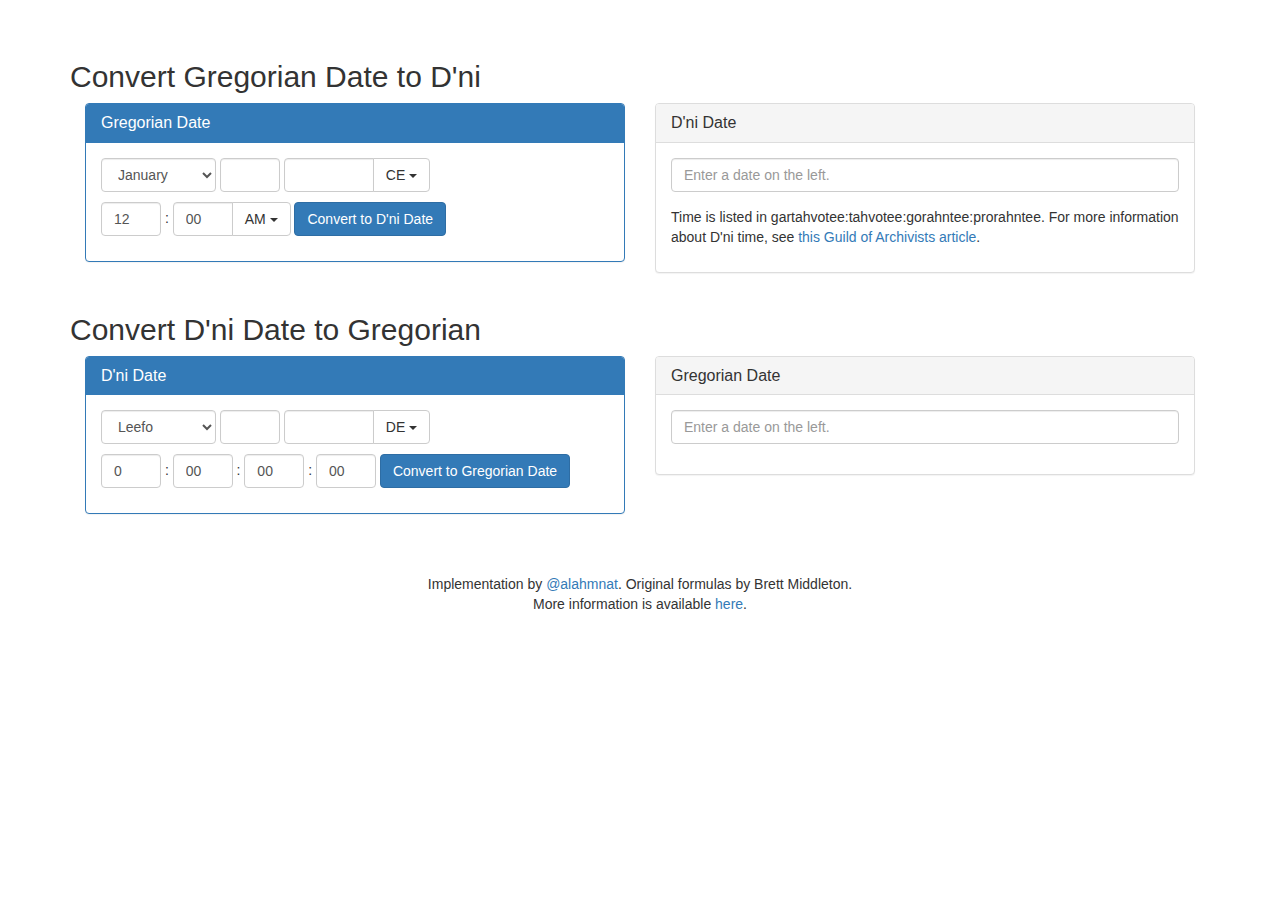
==== index.html @ 69c7e0b2 "Added project files" ====
<!DOCTYPE html>
<html lang="en">
	<head>
		<title>D'ni date converter</title>
		<link rel="stylesheet" href="css/bootstrap.min.css" />
		<link rel="stylesheet" href="css/site.css" />
	</head>
	<body>
		<div class="container">
			<div id="main">
				<div class="row">
					<h2>Convert Gregorian Date to D'ni</h2>
					<div class="col-md-6">
						<div class="panel panel-primary">
							<div class="panel-heading">
								<h3 class="panel-title">Gregorian Date</h3>
							</div>
							<div class="panel-body">
								<div class="form-inline">
									<div class="form-group">
										<select id="GregorianDateMonth" class="form-control">
											<option value="1">January</option>
											<option value="2">February</option>
											<option value="3">March</option>
											<option value="4">April</option>
											<option value="5">May</option>
											<option value="6">June</option>
											<option value="7">July</option>
											<option value="8">August</option>
											<option value="9">September</option>
											<option value="10">October</option>
											<option value="11">November</option>
											<option value="12">December</option>
										</select>
										<input type="number" id="GregorianDateDay" maxlength="2" step="1" class="form-control" min="1" max="31" />
										<div class="input-group">
											<input type="number" id="GregorianDateYear" maxlength="4" step="1" min="1" class="form-control" />
											<div class="input-group-btn" id="SurfaceEraSelector">
												<button type="button" class="btn btn-default dropdown-toggle" data-toggle="dropdown" aria-haspopup="true" aria-expanded="false"><span>CE</span> <span class="caret"></span></button>
												<ul class="dropdown-menu dropdown-menu-right">
													<li><a href="#">BCE</a></li>
													<li><a href="#">CE</a></li>
												</ul>
											</div>
										</div>
									</div>
										<br />
									<div class="form-group">
										<input type="number" id="GregorianDateHour" class="form-control" maxlength="2" value="12" min="1" max="12" /> :
										<div class="input-group">
											<input type="number" id="GregorianDateMinute" class="form-control pad-numbers" maxlength="2" value="00" min="0" max="59" />
											<div class="input-group-btn" id="MeridianSelector">
												<button type="button" class="btn btn-default dropdown-toggle" data-toggle="dropdown" aria-haspopup="true" aria-expanded="false"><span>AM</span> <span class="caret"></span></button>
												<ul class="dropdown-menu dropdown-menu-right">
													<li><a href="#">AM</a></li>
													<li><a href="#">PM</a></li>
												</ul>
											</div>
										</div>
										<button id="ConvertSurfaceToCavernDate" class="btn btn-primary">Convert to D'ni Date</button>
									</div>
								</div>
							</div>
						</div>
					</div>
					<div class="col-md-6">
						<div class="panel panel-default">
							<div class="panel-heading">
								<h3 class="panel-title">D'ni Date</h3>
							</div>
							<div class="panel-body">
								<div class="form-group">
									<input type="text" class="form-control" id="DniDate" value="" placeholder="Enter a date on the left." />
								</div>
								<p>
									Time is listed in gartahvotee:tahvotee:gorahntee:prorahntee. For more information about D'ni time, see <a href="https://archive.guildofarchivists.org/wiki/D%27ni_time" target="_blank">this Guild of Archivists article</a>.
								</p>
							</div>
						</div>
					</div>
				</div>
				<div class="row">
					<h2>Convert D'ni Date to Gregorian</h2>
					<div class="col-md-6">
						<div class="panel panel-primary">
							<div class="panel-heading">
								<h3 class="panel-title">D'ni Date</h3>
							</div>
							<div class="panel-body">
								<div class="form-inline">
									<div class="form-group">
										<select id="DniDateVailee" class="form-control">
											<option value="1">Leefo</option>
											<option value="2">Leebro</option>
											<option value="3">Leesahn</option>
											<option value="4">Leetar</option>
											<option value="5">Leevot</option>
											<option value="6">Leevofo</option>
											<option value="7">Leevobro</option>
											<option value="8">Leevosahn</option>
											<option value="9">Leevotar</option>
											<option value="10">Leenovoo</option>
										</select>
										<input type="number" id="DniDateYahr" maxlength="2" step="1" class="form-control" min="1" max="29" />
										<div class="input-group">
											<input type="number" id="DniDateHahr" maxlength="4" step="1" min="0" class="form-control" />
											<div class="input-group-btn" id="DniEraSelector">
												<button type="button" class="btn btn-default dropdown-toggle" data-toggle="dropdown" aria-haspopup="true" aria-expanded="false"><span>DE</span> <span class="caret"></span></button>
												<ul class="dropdown-menu dropdown-menu-right">
													<li><a href="#">BE</a></li>
													<li><a href="#">DE</a></li>
												</ul>
											</div>
										</div>
									</div>
										<br />
									<div class="form-group">
										<input type="number" id="DniDateGartahvo" class="form-control pad-numbers" maxlength="1" value="0" min="0" max="4" /> :
										<input type="number" id="DniDateTahvo" class="form-control pad-numbers" maxlength="2" value="00" min="0" max="24" /> :
										<input type="number" id="DniDateGorahn" class="form-control pad-numbers" maxlength="2" value="00" min="0" max="24" /> :
										<input type="number" id="DniDateProrahn" class="form-control pad-numbers" maxlength="2" value="00" min="0" max="24" />
										<button id="ConvertCavernToSurfaceDate" class="btn btn-primary">Convert to Gregorian Date</button>
									</div>
								</div>
							</div>
						</div>
					</div>
					<div class="col-md-6">
						<div class="panel panel-default">
							<div class="panel-heading">
								<h3 class="panel-title">Gregorian Date</h3>
							</div>
							<div class="panel-body">
								<div class="form-group">
									<input type="text" class="form-control" id="SurfaceDate" value="" placeholder="Enter a date on the left." />
								</div>
							</div>
						</div>
					</div>	
				</div>
			</div>
			
			<div class="row">
				<div class="col-md-6 col-md-offset-3">
					<p class="text-center">
						Implementation by <a href="http://www.twitter.com/alahmnat">@alahmnat</a>. Original formulas by Brett Middleton.<br /> 
						More information is available <a href="https://archive.guildofarchivists.org/wiki/D%27ni_time_conversion">here</a>.
					</p>
				</div>
			</div>
		</div>
		
		<script type="text/javascript" src="https://code.jquery.com/jquery-3.1.1.slim.min.js"></script>
		<script src="js/bootstrap.min.js"></script>
		<script src="js/DniDate.js"></script>
		<script type="text/javascript">
			var surfaceEra = "CE";
			var dniEra = "DE";
			var meridian = "AM";
			
			$("#SurfaceEraSelector li").on("click", function() {
				$("#SurfaceEraSelector button span:first-child").text($(this).text());
				surfaceEra = $(this).text();
			});
			
			$("#DniEraSelector li").on("click", function() {
				$("#DniEraSelector button span:first-child").text($(this).text());
				dniEra = $(this).text();
			});
			
			$("#MeridianSelector li").on("click", function() {
				$("#MeridianSelector button span:first-child").text($(this).text());
				meridian = $(this).text();
			});
			
			$(".pad-numbers").on("change", function() {
				if($(this).val() < 10) {
					$(this).val("0" + $(this).val());
				}
			})
			
			$("#ConvertSurfaceToCavernDate").on("click", function() {
				if($("#GregorianDateYear").val() === "" || $("#GregorianDateMonth").val() === "" || $("#GregorianDateDay").val() === "") {
					alert("You must enter a complete date first!")
					return;
				}
				
				var year = parseFloat($("#GregorianDateYear").val());
				var month = parseFloat($("#GregorianDateMonth").val());
				var day = parseFloat($("#GregorianDateDay").val());
				var hour = parseFloat($("#GregorianDateHour").val());
				var minute = parseFloat($("#GregorianDateMinute").val());
				var second = 0;
				
				if(surfaceEra == "BCE") {
					year = -1 * year + 1;
				}
				
				if(meridian === "PM") {
					hour = hour + 12;
				}
				
				var surfaceDate = new Date(year, month - 1, day, hour, minute, second);
				surfaceDate.setFullYear(year);
				
				var cavernDate = new DniDate();
				cavernDate.setFromSurfaceDate(surfaceDate);
				
				$("#DniDate").val(cavernDate.toString());
			});
			
			$("#ConvertCavernToSurfaceDate").on("click", function() {
				if($("#DniDateHahr").val() === "" || $("#DniDateVailee").val() === "" || $("#DniDateYahr").val() === "") {
					alert("You must enter a complete date first!");
					return;
				}
				
				var hahr = parseFloat($("#DniDateHahr").val());
				var vailee = parseFloat($("#DniDateVailee").val());
				var yahr = parseFloat($("#DniDateYahr").val());
				var gartahvo = parseFloat($("#DniDateGartahvo").val());
				var tahvo = parseFloat($("#DniDateTahvo").val());
				var gorahn = parseFloat($("#DniDateGorahn").val());
				var prorahn = parseFloat($("#DniDateProrahn").val());
				
				if(dniEra == "BE") {
					hahr = hahr * -1;
				}
				
				var cavernDate = new DniDate(hahr, vailee, yahr, gartahvo, tahvo, gorahn, prorahn);
				var surfaceDate = cavernDate.toSurfaceDate();
				
				$("#SurfaceDate").val(surfaceDate.toUTCString());
			});
		</script>
	</body>
</html>
---- css/site.css ----
#main {
	padding: 40px 15px;
}

input[id$="DateDay"], input[id$="DateHour"], input[id$="DateMinute"], input[id$="DateYahr"], input[id$="DateGartahvo"], input[id$="DateTahvo"], input[id$="DateGorahn"], input[id$="DateProrahn"] {
	width: 60px !important;
}

input[id$="DateYear"], input[id$="DateHahr"] {
	width: 90px !important;
}

#EraSelector button span:first-child {
	display: inline-block;
	width: 29px;
	text-align: left;
}

.form-inline .form-group {
	margin-bottom: 10px;
}
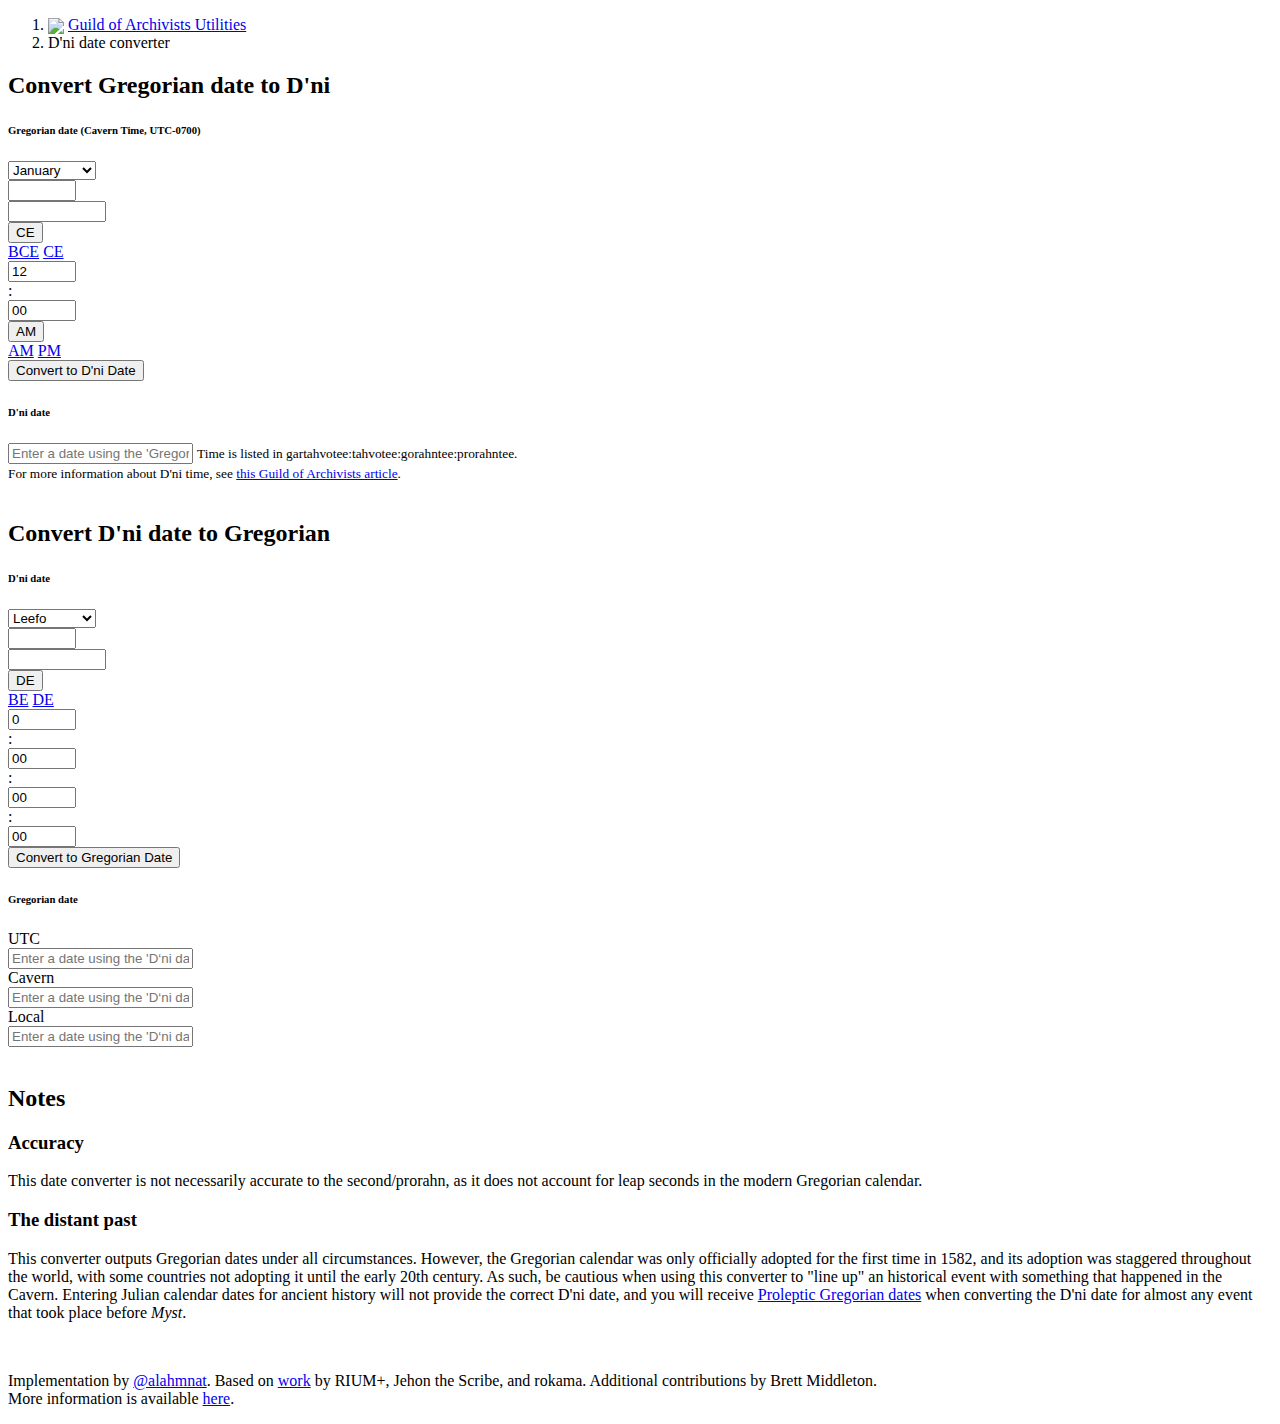
==== commit 61fbc598: "Overhauled algorithms, bumping to 2.0" ====
--- a/index.html
+++ b/index.html
@@ -1,157 +1,232 @@
 <!DOCTYPE html>
 <html lang="en">
 	<head>
+		<meta charset="utf-8">
+		<meta name="viewport" content="width=device-width, initial-scale=1, shrink-to-fit=no">
+		<link rel="stylesheet" href="https://stackpath.bootstrapcdn.com/bootstrap/4.2.1/css/bootstrap.min.css" integrity="sha384-GJzZqFGwb1QTTN6wy59ffF1BuGJpLSa9DkKMp0DgiMDm4iYMj70gZWKYbI706tWS" crossorigin="anonymous">			
+		<link rel="stylesheet" href="../css/common.css" />	
+		<link rel="stylesheet" href="css/site.css" />
 		<title>D'ni date converter</title>
-		<link rel="stylesheet" href="css/bootstrap.min.css" />
-		<link rel="stylesheet" href="css/site.css" />
 	</head>
 	<body>
-		<div class="container">
-			<div id="main">
+		<header>
+			<nav aria-label="breadcrumb">
+			<ol class="breadcrumb">
+				<li class="breadcrumb-item"><img src="/images/wiki.png" style="height:28px;width:auto;vertical-align: middle" /> <a href="/utilities">Guild of Archivists Utilities</a></li>
+				<li class="breadcrumb-item active" aria-current="page">D'ni date converter</li>
+			</ol>
+			</nav>
+		</header>
+		<main role="main">
+			<div class="container">
+				<h2>Convert Gregorian date to D'ni</h2>
 				<div class="row">
-					<h2>Convert Gregorian Date to D'ni</h2>
 					<div class="col-md-6">
-						<div class="panel panel-primary">
-							<div class="panel-heading">
-								<h3 class="panel-title">Gregorian Date</h3>
-							</div>
-							<div class="panel-body">
-								<div class="form-inline">
-									<div class="form-group">
-										<select id="GregorianDateMonth" class="form-control">
-											<option value="1">January</option>
-											<option value="2">February</option>
-											<option value="3">March</option>
-											<option value="4">April</option>
-											<option value="5">May</option>
-											<option value="6">June</option>
-											<option value="7">July</option>
-											<option value="8">August</option>
-											<option value="9">September</option>
-											<option value="10">October</option>
-											<option value="11">November</option>
-											<option value="12">December</option>
-										</select>
-										<input type="number" id="GregorianDateDay" maxlength="2" step="1" class="form-control" min="1" max="31" />
-										<div class="input-group">
-											<input type="number" id="GregorianDateYear" maxlength="4" step="1" min="1" class="form-control" />
-											<div class="input-group-btn" id="SurfaceEraSelector">
-												<button type="button" class="btn btn-default dropdown-toggle" data-toggle="dropdown" aria-haspopup="true" aria-expanded="false"><span>CE</span> <span class="caret"></span></button>
-												<ul class="dropdown-menu dropdown-menu-right">
-													<li><a href="#">BCE</a></li>
-													<li><a href="#">CE</a></li>
-												</ul>
+						<div class="card border-warning bg-white">
+							<h6 class="card-header bg-warning">Gregorian date (Cavern Time, UTC-0700)</h6>
+							<div class="card-body">
+								<form>
+									<div class="form-row align-items-center mb-2">
+										<div class="col-auto">
+											<select id="GregorianDateMonth" class="custom-select">
+												<option value="1">January</option>
+												<option value="2">February</option>
+												<option value="3">March</option>
+												<option value="4">April</option>
+												<option value="5">May</option>
+												<option value="6">June</option>
+												<option value="7">July</option>
+												<option value="8">August</option>
+												<option value="9">September</option>
+												<option value="10">October</option>
+												<option value="11">November</option>
+												<option value="12">December</option>
+											</select>
+										</div>
+										<div class="col-auto">
+											<input type="number" id="GregorianDateDay" maxlength="2" step="1" class="form-control" min="1" max="31" />
+										</div>
+										<div class="col-auto">
+											<div class="input-group">
+												<input type="number" id="GregorianDateYear" maxlength="4" step="1" min="1" class="form-control" />
+												<div class="input-group-append" id="SurfaceEraSelector">
+												    <button class="btn btn-outline-secondary dropdown-toggle" type="button" data-toggle="dropdown" aria-haspopup="true" aria-expanded="false">CE</button>
+												    <div class="dropdown-menu">
+														<a class="dropdown-item" href="#">BCE</a>
+														<a class="dropdown-item" href="#">CE</a>
+												    </div>
+											  	</div>
 											</div>
 										</div>
 									</div>
-										<br />
-									<div class="form-group">
-										<input type="number" id="GregorianDateHour" class="form-control" maxlength="2" value="12" min="1" max="12" /> :
-										<div class="input-group">
-											<input type="number" id="GregorianDateMinute" class="form-control pad-numbers" maxlength="2" value="00" min="0" max="59" />
-											<div class="input-group-btn" id="MeridianSelector">
-												<button type="button" class="btn btn-default dropdown-toggle" data-toggle="dropdown" aria-haspopup="true" aria-expanded="false"><span>AM</span> <span class="caret"></span></button>
-												<ul class="dropdown-menu dropdown-menu-right">
-													<li><a href="#">AM</a></li>
-													<li><a href="#">PM</a></li>
-												</ul>
+									<div class="form-row align-items-center">
+										<div class="col-auto">
+											<input type="number" id="GregorianDateHour" class="form-control" maxlength="2" value="12" min="1" max="12" /> 
+										</div>
+										<div class="col-auto m-0 p-0">
+											:
+										</div>
+										<div class="col-auto">
+											<div class="input-group">
+												<input type="number" id="GregorianDateMinute" class="form-control pad-numbers" maxlength="2" value="00" min="0" max="59" />
+												<div class="input-group-append" id="MeridianSelector">
+												    <button class="btn btn-outline-secondary dropdown-toggle" type="button" data-toggle="dropdown" aria-haspopup="true" aria-expanded="false">AM</button>
+												    <div class="dropdown-menu">
+														<a class="dropdown-item" href="#">AM</a>
+														<a class="dropdown-item" href="#">PM</a>
+												    </div>
+											  	</div>
 											</div>
 										</div>
-										<button id="ConvertSurfaceToCavernDate" class="btn btn-primary">Convert to D'ni Date</button>
-									</div>
-								</div>
+										<div class="col-auto">
+											<button id="ConvertSurfaceToCavernDate" class="btn btn-warning">Convert to D'ni Date</button>
+										</div>
+									</div>
+								</form>
 							</div>
 						</div>
 					</div>
 					<div class="col-md-6">
-						<div class="panel panel-default">
-							<div class="panel-heading">
-								<h3 class="panel-title">D'ni Date</h3>
-							</div>
-							<div class="panel-body">
-								<div class="form-group">
-									<input type="text" class="form-control" id="DniDate" value="" placeholder="Enter a date on the left." />
-								</div>
-								<p>
-									Time is listed in gartahvotee:tahvotee:gorahntee:prorahntee. For more information about D'ni time, see <a href="https://archive.guildofarchivists.org/wiki/D%27ni_time" target="_blank">this Guild of Archivists article</a>.
-								</p>
+						<div class="card bg-white">
+							<h6 class="card-header">D'ni date</h6>
+							<div class="card-body">
+								<input type="text" class="form-control" id="DniDate" value="" placeholder="Enter a date using the 'Gregorian date' fields." aria-describedby="dniDateHelp" />
+								<small class="form-text text-muted" id="dniDateHelp">
+									Time is listed in gartahvotee:tahvotee:gorahntee:prorahntee.<br />For more information about D'ni time, see <a href="https://archive.guildofarchivists.org/wiki/D%27ni_time" target="_blank">this Guild of Archivists article</a>.
+								</small>
 							</div>
 						</div>
 					</div>
 				</div>
+				
+				<br />
+				<h2>Convert D'ni date to Gregorian</h2>
 				<div class="row">
-					<h2>Convert D'ni Date to Gregorian</h2>
 					<div class="col-md-6">
-						<div class="panel panel-primary">
-							<div class="panel-heading">
-								<h3 class="panel-title">D'ni Date</h3>
-							</div>
-							<div class="panel-body">
-								<div class="form-inline">
-									<div class="form-group">
-										<select id="DniDateVailee" class="form-control">
-											<option value="1">Leefo</option>
-											<option value="2">Leebro</option>
-											<option value="3">Leesahn</option>
-											<option value="4">Leetar</option>
-											<option value="5">Leevot</option>
-											<option value="6">Leevofo</option>
-											<option value="7">Leevobro</option>
-											<option value="8">Leevosahn</option>
-											<option value="9">Leevotar</option>
-											<option value="10">Leenovoo</option>
-										</select>
-										<input type="number" id="DniDateYahr" maxlength="2" step="1" class="form-control" min="1" max="29" />
-										<div class="input-group">
-											<input type="number" id="DniDateHahr" maxlength="4" step="1" min="0" class="form-control" />
-											<div class="input-group-btn" id="DniEraSelector">
-												<button type="button" class="btn btn-default dropdown-toggle" data-toggle="dropdown" aria-haspopup="true" aria-expanded="false"><span>DE</span> <span class="caret"></span></button>
-												<ul class="dropdown-menu dropdown-menu-right">
-													<li><a href="#">BE</a></li>
-													<li><a href="#">DE</a></li>
-												</ul>
+						<div class="card border-warning bg-white">
+							<h6 class="card-header bg-warning">D'ni date</h6>
+							<div class="card-body">
+								<form>
+									<div class="form-row align-items-center mb-2">
+										<div class="col-auto">
+											<select id="DniDateVailee" class="custom-select">
+												<option value="1">Leefo</option>
+												<option value="2">Leebro</option>
+												<option value="3">Leesahn</option>
+												<option value="4">Leetar</option>
+												<option value="5">Leevot</option>
+												<option value="6">Leevofo</option>
+												<option value="7">Leevobro</option>
+												<option value="8">Leevosahn</option>
+												<option value="9">Leevotar</option>
+												<option value="10">Leenovoo</option>
+											</select>
+										</div>
+										<div class="col-auto">
+											<input type="number" id="DniDateYahr" maxlength="2" step="1" class="form-control" min="1" max="29" />
+										</div>
+										<div class="col-auto">
+											<div class="input-group">
+												<input type="number" id="DniDateHahr" maxlength="4" step="1" min="0" class="form-control" />
+												<div class="input-group-append" id="DniEraSelector">
+												    <button class="btn btn-outline-secondary dropdown-toggle" type="button" data-toggle="dropdown" aria-haspopup="true" aria-expanded="false">DE</button>
+												    <div class="dropdown-menu">
+														<a class="dropdown-item" href="#">BE</a>
+														<a class="dropdown-item" href="#">DE</a>
+												    </div>
+											  	</div>
 											</div>
 										</div>
 									</div>
-										<br />
-									<div class="form-group">
-										<input type="number" id="DniDateGartahvo" class="form-control pad-numbers" maxlength="1" value="0" min="0" max="4" /> :
-										<input type="number" id="DniDateTahvo" class="form-control pad-numbers" maxlength="2" value="00" min="0" max="24" /> :
-										<input type="number" id="DniDateGorahn" class="form-control pad-numbers" maxlength="2" value="00" min="0" max="24" /> :
-										<input type="number" id="DniDateProrahn" class="form-control pad-numbers" maxlength="2" value="00" min="0" max="24" />
-										<button id="ConvertCavernToSurfaceDate" class="btn btn-primary">Convert to Gregorian Date</button>
-									</div>
-								</div>
+									<div class="form-row align-items-center">
+										<div class="col-auto mx-1 px-0">
+											<input type="number" id="DniDateGartahvo" class="form-control pad-numbers" maxlength="1" value="0" min="0" max="4" />
+										</div>
+										<div class="col-auto m-0 p-0">
+											:
+										</div>
+										<div class="col-auto mx-1 px-0">
+											<input type="number" id="DniDateTahvo" class="form-control pad-numbers" maxlength="2" value="00" min="0" max="24" />
+										</div>
+										<div class="col-auto m-0 p-0">
+											:
+										</div>
+										<div class="col-auto mx-1 px-0">
+											<input type="number" id="DniDateGorahn" class="form-control pad-numbers" maxlength="2" value="00" min="0" max="24" />
+										</div>
+										<div class="col-auto m-0 p-0">
+											:
+										</div>
+										<div class="col-auto mx-1 px-0">
+											<input type="number" id="DniDateProrahn" class="form-control pad-numbers" maxlength="2" value="00" min="0" max="24" />
+										</div>
+										<div class="col-auto px-0">
+											<button id="ConvertCavernToSurfaceDate" class="btn btn-warning">Convert to Gregorian Date</button>
+										</div>
+									</div>
+								</form>
 							</div>
 						</div>
 					</div>
 					<div class="col-md-6">
-						<div class="panel panel-default">
-							<div class="panel-heading">
-								<h3 class="panel-title">Gregorian Date</h3>
-							</div>
-							<div class="panel-body">
-								<div class="form-group">
-									<input type="text" class="form-control" id="SurfaceDate" value="" placeholder="Enter a date on the left." />
-								</div>
+						<div class="card bg-white">
+							<h6 class="card-header">Gregorian date</h6>
+							<div class="card-body">
+								<form>
+									<div class="form-group row">
+										<label for="SurfaceDate" class="col-sm-2">UTC</label>
+										<div class="col-sm-10">
+											<input type="text" class="form-control" id="SurfaceDate" value="" placeholder="Enter a date using the 'D‘ni date' fields." />
+										</div>
+									</div>
+									<div class="form-group row">
+										<label for="SurfaceDateLocal" class="col-sm-2">Cavern</label>
+										<div class="col-sm-10">
+											<input type="text" class="form-control" id="SurfaceDateCavern" value="" placeholder="Enter a date using the 'D‘ni date' fields." />
+										</div>
+									</div>
+									<div class="form-group row">
+										<label for="SurfaceDateLocal" class="col-sm-2">Local</label>
+										<div class="col-sm-10">
+											<input type="text" class="form-control" id="SurfaceDateLocal" value="" placeholder="Enter a date using the 'D‘ni date' fields." />
+										</div>
+									</div>
 							</div>
 						</div>
-					</div>	
+					</div>
+				</div>
+				
+				<br />
+				<h2>Notes</h2> 
+				<h3>Accuracy</h3>
+				<p>
+					This date converter is not necessarily accurate to the second/prorahn, as it does not account for leap seconds in the modern Gregorian calendar.
+				</p>
+				<h3>The distant past</h3>
+				<p>
+					This converter outputs Gregorian dates under all circumstances. However, the Gregorian calendar was only officially adopted for the first time in 1582, 
+					and its adoption was staggered throughout the world, with some countries not adopting it until the early 20th century. As such, be cautious when using
+					this converter to "line up" an historical event with something that happened in the Cavern. Entering Julian calendar dates for ancient history will
+					not provide the correct D'ni date, and you will receive <a href="https://en.wikipedia.org/wiki/Proleptic_Gregorian_calendar">Proleptic Gregorian dates</a>
+					when converting the D'ni date for almost any event that took place before <i>Myst</i>.
+				</p>
+			
+				<br />
+				<div class="row">
+					<div class="col-md-12 text-center">
+						<p>
+							Implementation by <a href="http://www.twitter.com/alahmnat">@alahmnat</a>. Based on <a href="http://jsfiddle.net/154e70as/3/">work</a> by RIUM+, Jehon the Scribe, and rokama. Additional contributions by Brett Middleton.<br /> 
+							More information is available <a href="https://archive.guildofarchivists.org/wiki/D%27ni_time_conversion">here</a>.
+						</p>
+					</div>
 				</div>
 			</div>
-			
-			<div class="row">
-				<div class="col-md-6 col-md-offset-3">
-					<p class="text-center">
-						Implementation by <a href="http://www.twitter.com/alahmnat">@alahmnat</a>. Original formulas by Brett Middleton.<br /> 
-						More information is available <a href="https://archive.guildofarchivists.org/wiki/D%27ni_time_conversion">here</a>.
-					</p>
-				</div>
-			</div>
-		</div>
+		</main>
 		
-		<script type="text/javascript" src="https://code.jquery.com/jquery-3.1.1.slim.min.js"></script>
-		<script src="js/bootstrap.min.js"></script>
+		
+		<script src="https://code.jquery.com/jquery-3.3.1.slim.min.js" integrity="sha384-q8i/X+965DzO0rT7abK41JStQIAqVgRVzpbzo5smXKp4YfRvH+8abtTE1Pi6jizo" crossorigin="anonymous"></script>
+<script src="https://cdnjs.cloudflare.com/ajax/libs/popper.js/1.14.6/umd/popper.min.js" integrity="sha384-wHAiFfRlMFy6i5SRaxvfOCifBUQy1xHdJ/yoi7FRNXMRBu5WHdZYu1hA6ZOblgut" crossorigin="anonymous"></script>
+<script src="https://stackpath.bootstrapcdn.com/bootstrap/4.2.1/js/bootstrap.min.js" integrity="sha384-B0UglyR+jN6CkvvICOB2joaf5I4l3gm9GU6Hc1og6Ls7i6U/mkkaduKaBhlAXv9k" crossorigin="anonymous"></script>
 		<script src="js/DniDate.js"></script>
 		<script type="text/javascript">
 			var surfaceEra = "CE";
@@ -168,8 +243,9 @@
 				dniEra = $(this).text();
 			});
 			
-			$("#MeridianSelector li").on("click", function() {
-				$("#MeridianSelector button span:first-child").text($(this).text());
+			$("#MeridianSelector a").on("click", function(e) {
+				e.preventDefault();
+				$("#MeridianSelector button:first-child").text($(this).text());
 				meridian = $(this).text();
 			});
 			
@@ -179,7 +255,8 @@
 				}
 			})
 			
-			$("#ConvertSurfaceToCavernDate").on("click", function() {
+			$("#ConvertSurfaceToCavernDate").on("click", function(e) {
+				e.preventDefault();
 				if($("#GregorianDateYear").val() === "" || $("#GregorianDateMonth").val() === "" || $("#GregorianDateDay").val() === "") {
 					alert("You must enter a complete date first!")
 					return;
@@ -204,12 +281,13 @@
 				surfaceDate.setFullYear(year);
 				
 				var cavernDate = new DniDate();
-				cavernDate.setFromSurfaceDate(surfaceDate);
+				cavernDate.setFromSurfaceDate(surfaceDate, false);
 				
 				$("#DniDate").val(cavernDate.toString());
 			});
 			
-			$("#ConvertCavernToSurfaceDate").on("click", function() {
+			$("#ConvertCavernToSurfaceDate").on("click", function(e) {
+				e.preventDefault();
 				if($("#DniDateHahr").val() === "" || $("#DniDateVailee").val() === "" || $("#DniDateYahr").val() === "") {
 					alert("You must enter a complete date first!");
 					return;
@@ -231,6 +309,8 @@
 				var surfaceDate = cavernDate.toSurfaceDate();
 				
 				$("#SurfaceDate").val(surfaceDate.toUTCString());
+				$("#SurfaceDateLocal").val(surfaceDate.toString());
+				$("#SurfaceDateCavern").val(cavernDate.toCavernDateTimeString());
 			});
 		</script>
 	</body>
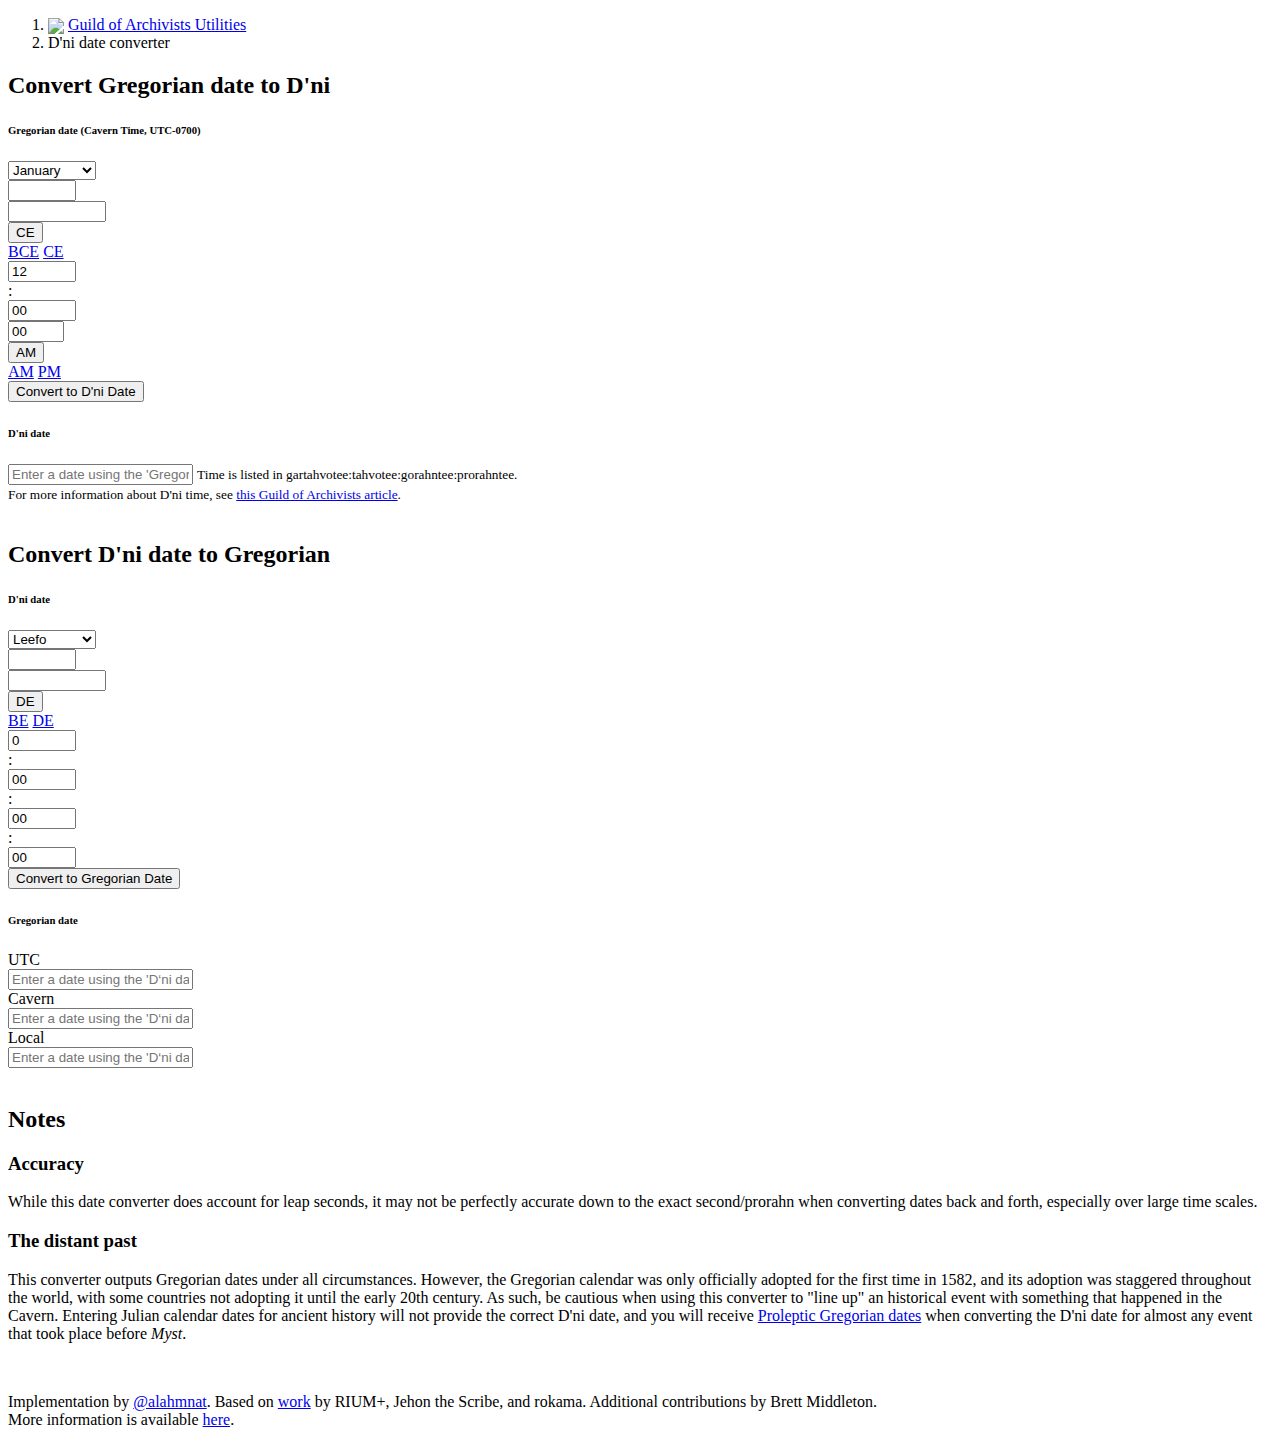
==== commit 3ed34aad: "Algorithm and display fixes" ====
--- a/index.html
+++ b/index.html
@@ -69,6 +69,11 @@
 										<div class="col-auto">
 											<div class="input-group">
 												<input type="number" id="GregorianDateMinute" class="form-control pad-numbers" maxlength="2" value="00" min="0" max="59" />
+											</div>
+										</div>
+										<div class="col-auto">
+											<div class="input-group">
+												<input type="number" id="GregorianDateSecond" class="form-control pad-numbers" maxlength="2" value="00" min="0" max="59" />
 												<div class="input-group-append" id="MeridianSelector">
 												    <button class="btn btn-outline-secondary dropdown-toggle" type="button" data-toggle="dropdown" aria-haspopup="true" aria-expanded="false">AM</button>
 												    <div class="dropdown-menu">
@@ -200,7 +205,7 @@
 				<h2>Notes</h2> 
 				<h3>Accuracy</h3>
 				<p>
-					This date converter is not necessarily accurate to the second/prorahn, as it does not account for leap seconds in the modern Gregorian calendar.
+					While this date converter does account for leap seconds, it may not be perfectly accurate down to the exact second/prorahn when converting dates back and forth, especially over large time scales.
 				</p>
 				<h3>The distant past</h3>
 				<p>
@@ -215,7 +220,7 @@
 				<div class="row">
 					<div class="col-md-12 text-center">
 						<p>
-							Implementation by <a href="http://www.twitter.com/alahmnat">@alahmnat</a>. Based on <a href="http://jsfiddle.net/154e70as/3/">work</a> by RIUM+, Jehon the Scribe, and rokama. Additional contributions by Brett Middleton.<br /> 
+							Implementation by <a href="http://www.twitter.com/alahmnat">@alahmnat</a>. Based on <a href="http://jsfiddle.net/154e70as/">work</a> by RIUM+, Jehon the Scribe, and rokama. Additional contributions by Brett Middleton.<br /> 
 							More information is available <a href="https://archive.guildofarchivists.org/wiki/D%27ni_time_conversion">here</a>.
 						</p>
 					</div>
@@ -233,13 +238,13 @@
 			var dniEra = "DE";
 			var meridian = "AM";
 			
-			$("#SurfaceEraSelector li").on("click", function() {
-				$("#SurfaceEraSelector button span:first-child").text($(this).text());
+			$("#SurfaceEraSelector a").on("click", function() {
+				$("#SurfaceEraSelector button:first-child").text($(this).text());
 				surfaceEra = $(this).text();
 			});
 			
-			$("#DniEraSelector li").on("click", function() {
-				$("#DniEraSelector button span:first-child").text($(this).text());
+			$("#DniEraSelector a").on("click", function() {
+				$("#DniEraSelector button:first-child").text($(this).text());
 				dniEra = $(this).text();
 			});
 			
@@ -267,14 +272,17 @@
 				var day = parseFloat($("#GregorianDateDay").val());
 				var hour = parseFloat($("#GregorianDateHour").val());
 				var minute = parseFloat($("#GregorianDateMinute").val());
-				var second = 0;
+				var second = parseFloat($("#GregorianDateSecond").val());
 				
 				if(surfaceEra == "BCE") {
 					year = -1 * year + 1;
 				}
 				
-				if(meridian === "PM") {
+				if(meridian === "PM" && hour < 12) {
 					hour = hour + 12;
+				}
+				if(meridian === "AM" && hour === 12) {
+					hour = 0;
 				}
 				
 				var surfaceDate = new Date(year, month - 1, day, hour, minute, second);
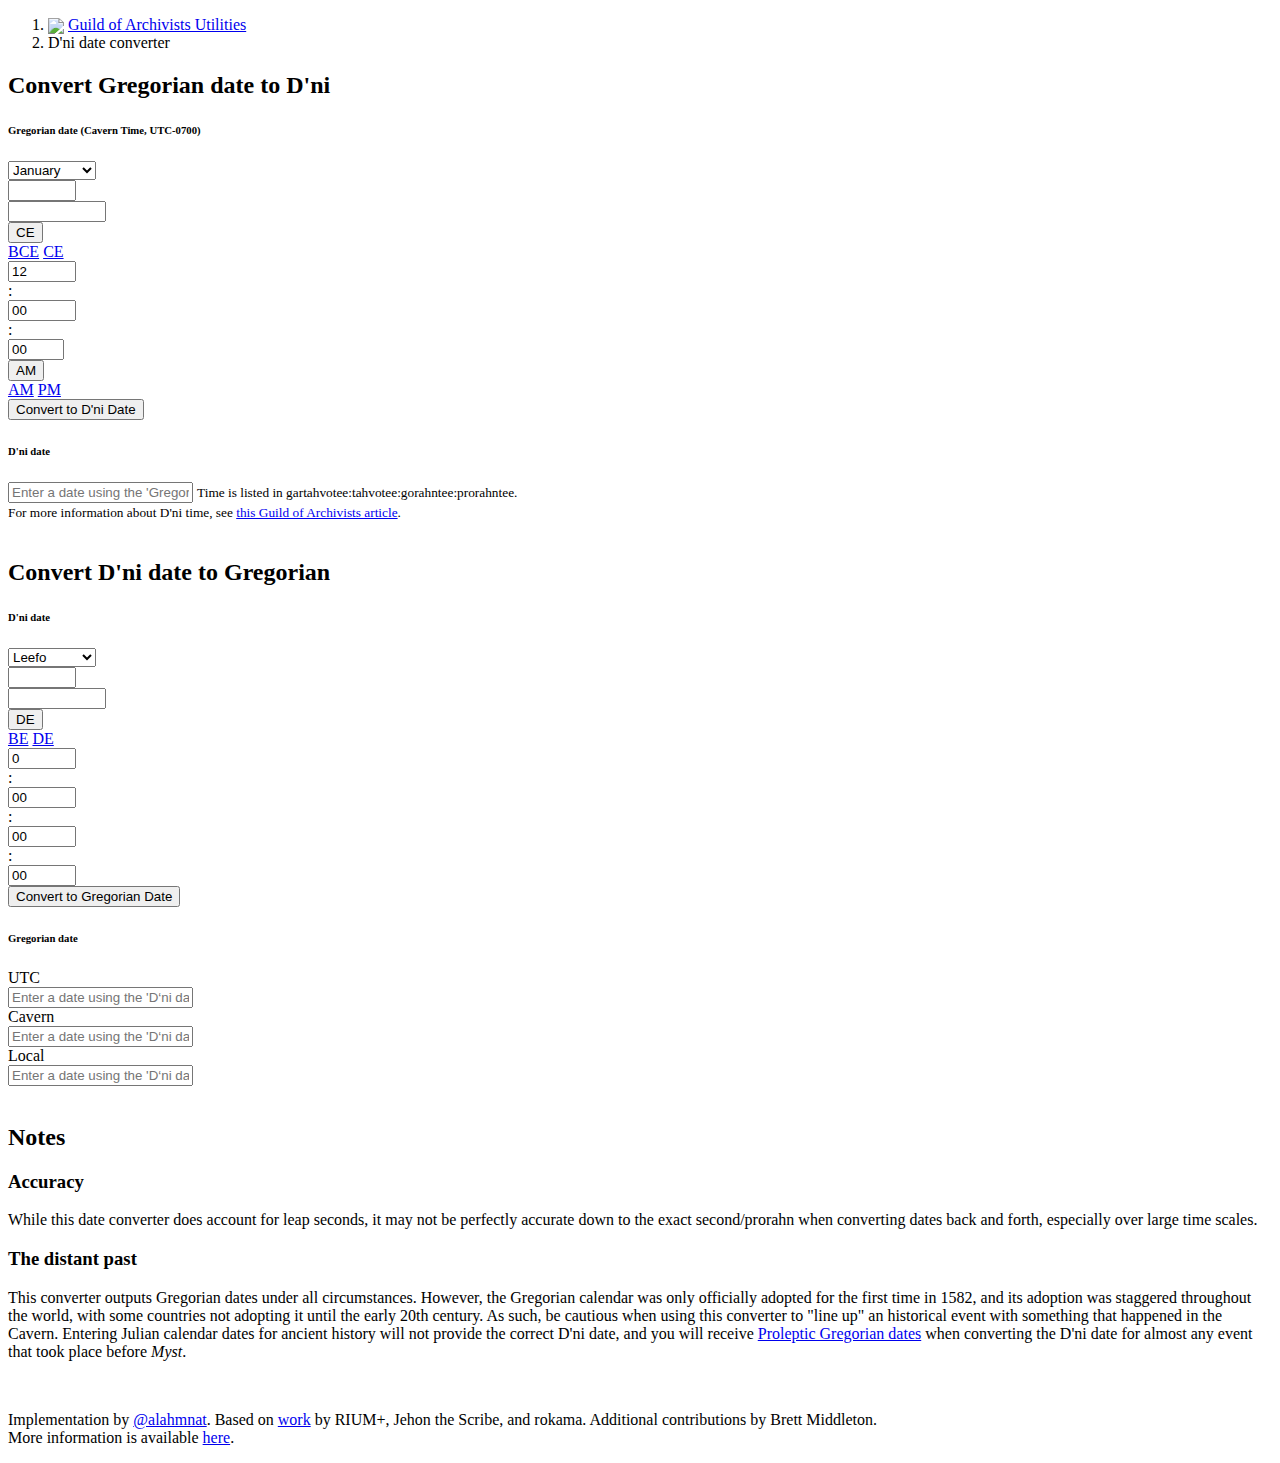
==== commit 84c46619: "Timezone and leap second fixes" ====
--- a/index.html
+++ b/index.html
@@ -71,6 +71,9 @@
 												<input type="number" id="GregorianDateMinute" class="form-control pad-numbers" maxlength="2" value="00" min="0" max="59" />
 											</div>
 										</div>
+										<div class="col-auto m-0 p-0">
+											:
+										</div>
 										<div class="col-auto">
 											<div class="input-group">
 												<input type="number" id="GregorianDateSecond" class="form-control pad-numbers" maxlength="2" value="00" min="0" max="59" />
@@ -317,8 +320,8 @@
 				var surfaceDate = cavernDate.toSurfaceDate();
 				
 				$("#SurfaceDate").val(surfaceDate.toUTCString());
+				$("#SurfaceDateCavern").val(cavernDate.toCavernDateTimeString());
 				$("#SurfaceDateLocal").val(surfaceDate.toString());
-				$("#SurfaceDateCavern").val(cavernDate.toCavernDateTimeString());
 			});
 		</script>
 	</body>
